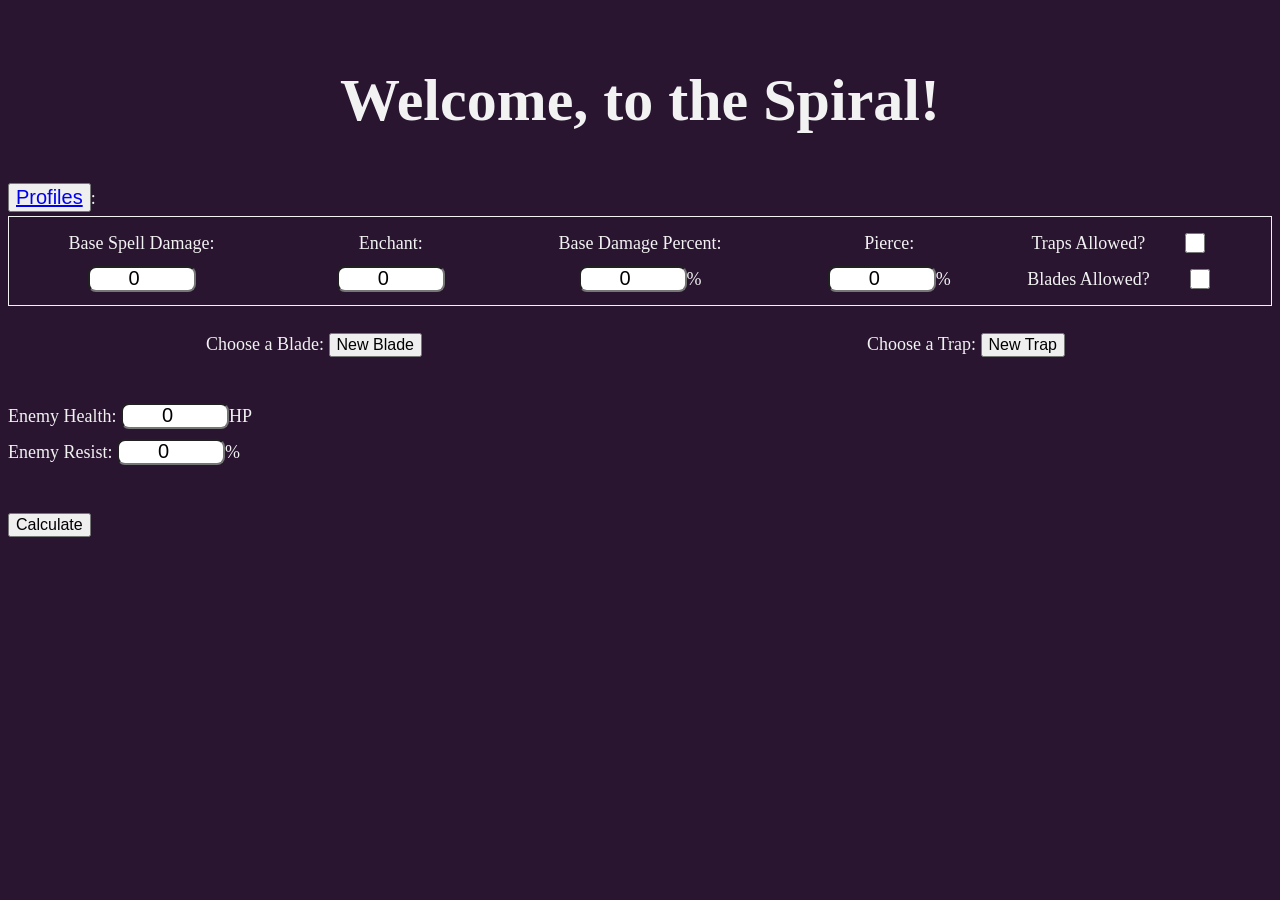
==== index.html @ 65f2b646 "moved files out of folder" ====
<!DOCTYPE html>
<html lang="en">

<head>
    <meta charset="UTF-8">
    <meta name="viewport" content="width=device-width, initial-scale=1.0">
    <title>W101 Calculator</title>
    <link rel="stylesheet" href="style.css">
    <script src="script.js" defer></script>
</head>

<body>
    <h1 class="title">Welcome, to the Spiral!</h1>

    <div class="calculatorContainer">
        <button class="profile">
            <a href="PFSelect.html">Profiles</a>
        </button>:
        <div class="profileName"></div>
        <div class="inputContainer">
            <div class="inputWidth">
                <span class="baseSpellDamage">Base Spell Damage: <br><input type="number" id="baseDamageInput"
                        value="0"><br></span>
            </div>
            <div class="inputWidth">
                <span class="enchant">Enchant: <br><input type="number" id="enchantInput" value="0"><br></span>
            </div>
            <div class="inputWidth">
                <span class="basePercentDamage">Base Damage Percent: <br><input type="number" id="damagePercentInput"
                        value="0">%<br></span>
            </div>
            <div class="inputWidth">
                <span class="pierce">Pierce: <br><input type="number" id="pierceInput" value="0">%<br></span>
            </div>
            <div class="inputWidth">
                <div class="allowed">
                    <span class="inputWidth">Traps Allowed? <input type="checkbox" id="trapsInput"
                            onchange="toggleTraps()" checked></span>
                    <span class="inputWidth">Blades Allowed? <input type="checkbox" id="bladesInput"
                            onchange="toggleBlades()" checked></span>
                </div>
            </div>
        </div>

        <div class="chooseModifier">
            <div id="chooseBlade" class="chooseBlade" style="display: block;">
                Choose a Blade:
                <button onclick="newBlade()">New Blade</button>

                <div class="bladeContainer" id="bladeContainer" style="display: none;">
                    <span>Blade Percent: <input type="number" id="bladePercentInput" value="0">%<br></span>
                    <span>Max Blade Amount: <input type="number" id="bladeAmountInput" value="0"><br></span>
                    <button onclick="addBlade()">Add Blade</button>
                    <button onclick="cancelBlade()">Close</button>
                </div>
                <div id="bladeList"></div>
            </div><br>


            <div id="chooseTrap" class="chooseTrap" style="display: block;">
                Choose a Trap:
                <button onclick="newTrap()">New Trap</button>

                <div class="trapContainer" id="trapContainer" style="display: none;">
                    <span>Trap Percent: <input type="number" id="trapPercentInput" value="0">%<br></span>
                    <span>Max Trap Amount: <input type="number" id="trapAmountInput" value="0"><br></span>
                    <button onclick="addTrap()">Add Trap</button>
                    <button onclick="cancelTrap()">Close</button>
                </div>
                <div id="trapList"></div>
            </div>
        </div><br>



        <div class="enemyContainer">
            <span>Enemy Health: <input type="number" id="healthInput" value="0">HP<br></span>
            <span>Enemy Resist: <input type="number" id="resistInput" value="0">%<br></span><br>
        </div>

        <button onclick="calculateDamage()">Calculate</button>
        <div id="percentUsed"></div>
        <div id="totalDamage"></div>
        <div id="bladeDamageOnly"></div>
    </div>




</body>

</html>
---- style.css ----
body {
    background-color: #291530;
    color: #f2f2f2;
    line-height: 2;
    font-size: 18px;
}

button {
    font-size: 16px;
}

input {
    border-radius: 8px;
    width: 100px;
    height: 20px;
    font-size: 20px;
    text-align: center;
}



.title {
    text-align: center;
    font-size: 60px;
    margin-bottom: 20px;
    display: flex;
    justify-content: center;
    font-family: Roboto;

}

.inputContainer {
    display: flex;
    flex-direction: row;
    justify-content: space-evenly;
    align-items: center;
    border: 1px solid #f2f2f2;
    padding: 8px;
    margin-bottom: 20px;
}

.inputWidth {
    display: flex;

    width: 100%;
    justify-content: center;
    align-items: center;
    text-align: center;
}

.profile {
    font-size: 20px;
}

#bladesInput,
#trapsInput {
    margin: 0;
}

.chooseModifier {
    display: flex;
    flex-direction: row;
    gap: 20px;
    align-items: flex-start;
}

.chooseBlade,
.chooseTrap {
    flex: 1;
    display: flex;
    flex-direction: column;
    align-items: center;
    text-align: center;
}

#bladeResistInput {
    font-size: 16px;
}
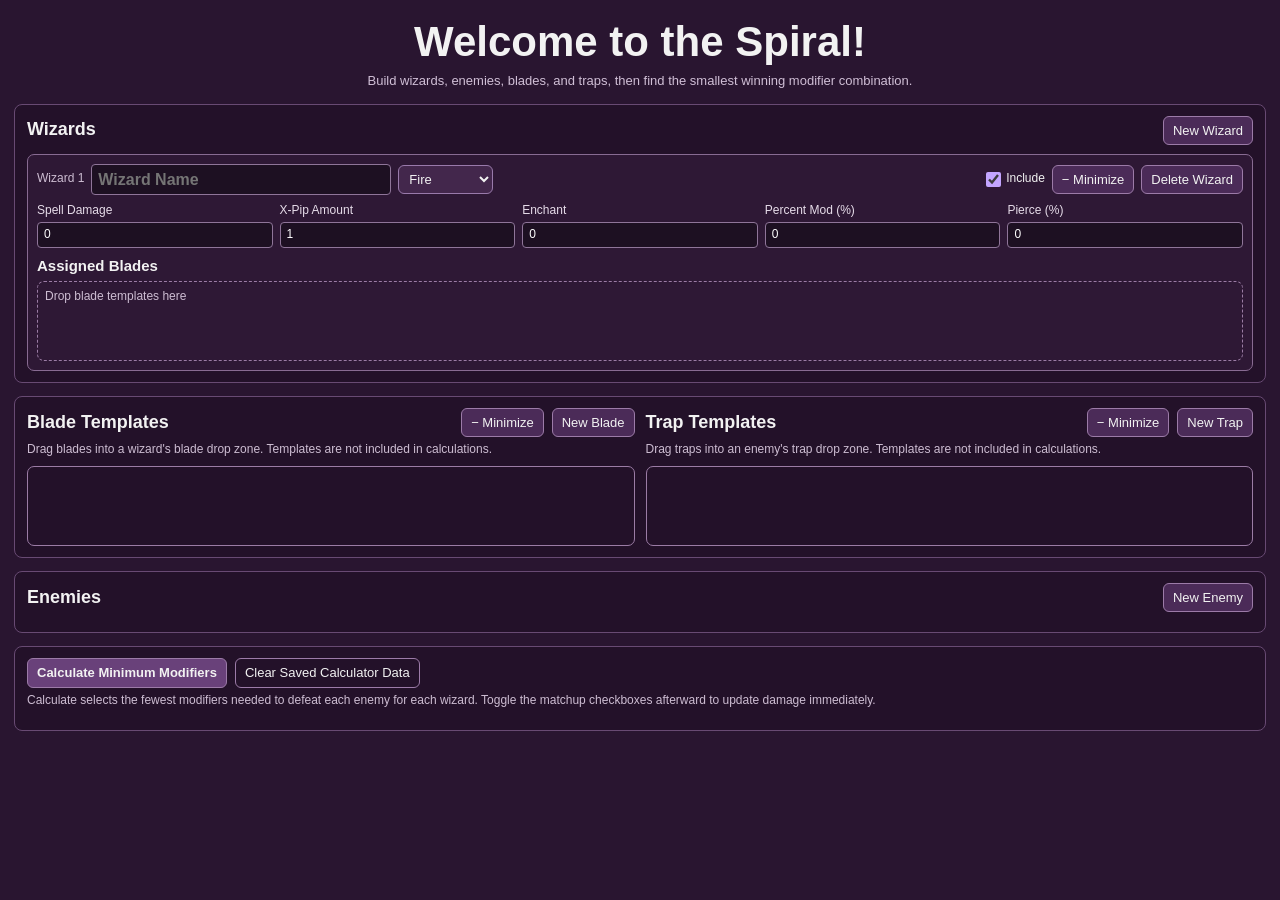
==== commit 030298e5: "Calculator Done" ====
--- a/index.html
+++ b/index.html
@@ -1,92 +1,52 @@
 <!DOCTYPE html>
 <html lang="en">
-
 <head>
-    <meta charset="UTF-8">
-    <meta name="viewport" content="width=device-width, initial-scale=1.0">
-    <title>W101 Calculator</title>
-    <link rel="stylesheet" href="style.css">
-    <script src="script.js" defer></script>
+  <meta charset="UTF-8">
+  <meta name="viewport" content="width=device-width, initial-scale=1.0">
+  <title>W101 Damage Calculator</title>
+  <link rel="stylesheet" href="style.css">
+  <script src="script.js" defer></script>
 </head>
-
 <body>
-    <h1 class="title">Welcome, to the Spiral!</h1>
-
-    <div class="calculatorContainer">
-        <button class="profile">
-            <a href="PFSelect.html">Profiles</a>
-        </button>:
-        <div class="profileName"></div>
-        <div class="inputContainer">
-            <div class="inputWidth">
-                <span class="baseSpellDamage">Base Spell Damage: <br><input type="number" id="baseDamageInput"
-                        value="0"><br></span>
-            </div>
-            <div class="inputWidth">
-                <span class="enchant">Enchant: <br><input type="number" id="enchantInput" value="0"><br></span>
-            </div>
-            <div class="inputWidth">
-                <span class="basePercentDamage">Base Damage Percent: <br><input type="number" id="damagePercentInput"
-                        value="0">%<br></span>
-            </div>
-            <div class="inputWidth">
-                <span class="pierce">Pierce: <br><input type="number" id="pierceInput" value="0">%<br></span>
-            </div>
-            <div class="inputWidth">
-                <div class="allowed">
-                    <span class="inputWidth">Traps Allowed? <input type="checkbox" id="trapsInput"
-                            onchange="toggleTraps()" checked></span>
-                    <span class="inputWidth">Blades Allowed? <input type="checkbox" id="bladesInput"
-                            onchange="toggleBlades()" checked></span>
-                </div>
-            </div>
+  <header>
+    <h1 class="title">Welcome to the Spiral!</h1>
+    <p class="subtitle">Build wizards, enemies, blades, and traps, then find the smallest winning modifier combination.</p>
+  </header>
+  <main class="calculatorContainer">
+    <section class="section">
+      <div class="sectionHeading"><h2>Wizards</h2><button type="button" onclick="addWizard()">New Wizard</button></div>
+      <div id="wizardList" class="wizardList"></div>
+    </section>
+    <section class="section">
+      <div class="chooseModifier">
+        <div class="modifierPanel" id="bladeTemplatePanel">
+          <div class="sectionHeading"><h2>Blade Templates</h2><button type="button" class="minimizeTemplateButton" aria-expanded="true" aria-controls="bladeTemplateBody" onclick="toggleTemplatePanel('bladeTemplatePanel')">− Minimize</button><button type="button" onclick="newBlade()">New Blade</button></div>
+          <div class="templatePanelBody" id="bladeTemplateBody">
+            <p class="helpText">Drag blades into a wizard's blade drop zone. Templates are not included in calculations.</p>
+            <div class="templateContainer"><div id="bladeList" class="templateList"></div></div>
+          </div>
         </div>
-
-        <div class="chooseModifier">
-            <div id="chooseBlade" class="chooseBlade" style="display: block;">
-                Choose a Blade:
-                <button onclick="newBlade()">New Blade</button>
-
-                <div class="bladeContainer" id="bladeContainer" style="display: none;">
-                    <span>Blade Percent: <input type="number" id="bladePercentInput" value="0">%<br></span>
-                    <span>Max Blade Amount: <input type="number" id="bladeAmountInput" value="0"><br></span>
-                    <button onclick="addBlade()">Add Blade</button>
-                    <button onclick="cancelBlade()">Close</button>
-                </div>
-                <div id="bladeList"></div>
-            </div><br>
-
-
-            <div id="chooseTrap" class="chooseTrap" style="display: block;">
-                Choose a Trap:
-                <button onclick="newTrap()">New Trap</button>
-
-                <div class="trapContainer" id="trapContainer" style="display: none;">
-                    <span>Trap Percent: <input type="number" id="trapPercentInput" value="0">%<br></span>
-                    <span>Max Trap Amount: <input type="number" id="trapAmountInput" value="0"><br></span>
-                    <button onclick="addTrap()">Add Trap</button>
-                    <button onclick="cancelTrap()">Close</button>
-                </div>
-                <div id="trapList"></div>
-            </div>
-        </div><br>
-
-
-
-        <div class="enemyContainer">
-            <span>Enemy Health: <input type="number" id="healthInput" value="0">HP<br></span>
-            <span>Enemy Resist: <input type="number" id="resistInput" value="0">%<br></span><br>
+        <div class="modifierPanel" id="trapTemplatePanel">
+          <div class="sectionHeading"><h2>Trap Templates</h2><button type="button" class="minimizeTemplateButton" aria-expanded="true" aria-controls="trapTemplateBody" onclick="toggleTemplatePanel('trapTemplatePanel')">− Minimize</button><button type="button" onclick="newTrap()">New Trap</button></div>
+          <div class="templatePanelBody" id="trapTemplateBody">
+            <p class="helpText">Drag traps into an enemy's trap drop zone. Templates are not included in calculations.</p>
+            <div class="templateContainer"><div id="trapList" class="templateList"></div></div>
+          </div>
         </div>
-
-        <button onclick="calculateDamage()">Calculate</button>
-        <div id="percentUsed"></div>
-        <div id="totalDamage"></div>
-        <div id="bladeDamageOnly"></div>
-    </div>
-
-
-
-
+      </div>
+    </section>
+    <section class="section">
+      <div class="sectionHeading"><h2>Enemies</h2><button type="button" onclick="addEnemy()">New Enemy</button></div>
+      <div id="enemyList" class="enemyList"></div>
+    </section>
+    <section class="section">
+      <div class="calculateBar">
+        <button type="button" class="calculateButton" onclick="calculateDamage()">Calculate Minimum Modifiers</button>
+        <button type="button" class="secondaryButton" onclick="clearSavedData()">Clear Saved Calculator Data</button>
+      </div>
+      <p class="helpText">Calculate selects the fewest modifiers needed to defeat each enemy for each wizard. Toggle the matchup checkboxes afterward to update damage immediately.</p>
+      <div id="results" class="results"></div>
+    </section>
+  </main>
 </body>
-
-</html>+</html>
--- a/style.css
+++ b/style.css
@@ -1,78 +1,407 @@
+* { box-sizing: border-box; }
+:root { color-scheme: dark; font-family: Arial, Helvetica, sans-serif; }
+body { margin: 0; padding: 24px; background: #291530; color: #f2f2f2; line-height: 1.45; font-size: 16px; }
+button, input { font: inherit; }
+button { padding: 7px 12px; color: #f2f2f2; background: #4b2b58; border: 1px solid #9c7ba8; border-radius: 6px; cursor: pointer; }
+button:hover { background: #60396e; }
+input[type="number"], input[type="text"] { min-width: 0; padding: 5px 7px; border: 1px solid #8f7599; border-radius: 4px; background: #1d1022; color: #fff; }
+input[type="checkbox"] { width: 17px; height: 17px; margin: 0; accent-color: #4da3ff; cursor: pointer; }
+.title { margin: 0; text-align: center; font-size: clamp(32px, 5vw, 54px); }
+.subtitle { margin: 6px auto 28px; max-width: 760px; text-align: center; color: #d0bfd6; }
+.calculatorContainer { width: min(1500px, 100%); margin: 0 auto; }
+.section { margin-bottom: 24px; padding: 16px; border: 1px solid #684a73; border-radius: 10px; background: rgba(20,10,24,.28); }
+.sectionHeading, .calculateBar { display: flex; align-items: center; justify-content: space-between; gap: 12px; flex-wrap: wrap; }
+h2 { margin: 0; font-size: 22px; } h3 { margin: 0 0 10px; font-size: 18px; }
+.helpText { margin: 8px 0 12px; color: #cdbdd2; font-size: 14px; }
+.wizardList { display: flex; flex-direction: column; gap: 14px; margin-top: 14px; }
+.newWizard { padding: 12px; border: 1px solid #886b92; border-radius: 8px; background: rgba(67,39,76,.35); }
+.wizardTop { display: flex; align-items: center; gap: 10px; flex-wrap: wrap; margin-bottom: 10px; }
+.wizardName { width: min(300px,100%); font-size: 19px; font-weight: 700; }
+.wizardNumber { color: #cdbdd2; white-space: nowrap; }
+.inputContainer { display: grid; grid-template-columns: repeat(auto-fit,minmax(130px,1fr)); gap: 10px; margin-bottom: 12px; }
+.inputWidth { display: flex; flex-direction: column; gap: 5px; color: #e6dce9; }
+.inputWidth input { width: 100%; }
+.bladeDropZone, .enemyTrapDropZone, .templateContainer { min-height: 112px; padding: 10px; border: 1px dashed #9b7ca5; border-radius: 7px; }
+.bladeDropZone, .enemyTrapDropZone { display: flex; align-items: flex-start; align-content: flex-start; flex-wrap: wrap; gap: 8px; }
+.dropLabel { width: 100%; color: #cdbdd2; font-size: 13px; }
+.dragOver { border-color: #f4d6ff !important; background: rgba(181,124,204,.18); }
+.chooseModifier { display: grid; grid-template-columns: repeat(2,minmax(0,1fr)); gap: 16px; }
+.modifierPanel { min-width: 0; }
+.templateContainer { margin-top: 8px; border-style: solid; }
+.templateList { display: grid; grid-template-columns: repeat(auto-fill,minmax(92px,1fr)); gap: 8px; }
+.modifierCard { position: relative; display: flex; flex-direction: column; align-items: center; justify-content: center; gap: 7px; width: 104px; min-height: 90px; padding: 8px 5px 25px; border: 1px solid #9b7ca5; border-radius: 7px; background: #38213f; }
+.modifierCard[draggable="true"] { cursor: grab; } .modifierCard.dragging { opacity: .45; }
+.modifierPercent { width: 62px; text-align: center; font-size: 20px; }
+.modifierCaption { color: #d8c7df; font-size: 12px; }
+.deleteButton { position: absolute; bottom: 3px; left: 50%; transform: translateX(-50%); padding: 1px 5px; border: 0; background: transparent; color: #ffcbcb; font-size: 12px; text-decoration: underline; white-space: nowrap; }
+.deleteButton:hover { background: transparent; color: #fff; }
+.enemyList { display: flex; flex-direction: column; gap: 14px; margin-top: 14px; }
+.enemyRow { display: grid; grid-template-columns: minmax(180px,240px) minmax(220px,1fr); gap: 12px; align-items: stretch; }
+.newEnemy { display: flex; flex-direction: column; gap: 9px; padding: 12px; border: 1px solid #886b92; border-radius: 8px; background: rgba(67,39,76,.35); }
+.enemyNameInput { width: 100%; font-weight: 700; }
+.enemyField { display: grid; grid-template-columns: 75px minmax(0,1fr); gap: 6px; align-items: center; }
+.enemyField input { width: 100%; }
+.trapDropZone { min-height: 120px; }
+.calculateBar { justify-content: flex-start; } .calculateButton { background: #69417a; font-weight: 700; } .secondaryButton { background: transparent; }
+.results { display: grid; grid-template-columns: repeat(auto-fit,minmax(320px,1fr)); gap: 14px; margin-top: 16px; }
+.matchupCard { min-width: 0; padding: 14px; border: 1px solid #886b92; border-radius: 8px; background: rgba(67,39,76,.3); }
+.matchupTitle { margin-bottom: 4px; font-size: 18px; font-weight: 700; overflow-wrap: anywhere; }
+.matchupSubtitle { margin-bottom: 12px; color: #d0bfd6; font-size: 13px; }
+.damageLine { margin: 7px 0; overflow-wrap: anywhere; } .win { color: #8df0ae; font-weight: 700; } .lose { color: #ffb0b0; font-weight: 700; }
+.modifierSelections { display: grid; grid-template-columns: repeat(2,minmax(0,1fr)); gap: 10px; margin-top: 12px; }
+.selectionGroup { min-width: 0; padding: 8px; border: 1px solid #674a71; border-radius: 6px; }
+.selectionGroup h4 { margin: 0 0 7px; font-size: 14px; }
+.selectionOption { display: flex; align-items: flex-start; gap: 7px; margin: 6px 0; font-size: 13px; overflow-wrap: anywhere; }
+.selectionOption input { flex: 0 0 auto; margin-top: 2px; }
+.wizardColor-blue { accent-color: #4da3ff !important; } .wizardColor-red { accent-color: #ff5c69 !important; }
+.wizardColor-green { accent-color: #52d273 !important; } .wizardColor-yellow { accent-color: #f5d547 !important; }
+.emptyMessage { color: #cdbdd2; font-style: italic; }
+@media (max-width:760px) { body { padding: 12px; } .section { padding: 12px; } .chooseModifier { grid-template-columns: 1fr; } .enemyRow { grid-template-columns: 1fr; } .results { grid-template-columns: 1fr; } .modifierSelections { grid-template-columns: 1fr; } }
+
+/* Hide number input arrows across Chromium, Safari, and Firefox. */
+input[type="number"]::-webkit-outer-spin-button,
+input[type="number"]::-webkit-inner-spin-button {
+  -webkit-appearance: none;
+  margin: 0;
+}
+input[type="number"] {
+  -moz-appearance: textfield;
+  appearance: textfield;
+}
+.modifierPercentField {
+  display: flex;
+  align-items: center;
+  justify-content: center;
+  gap: 3px;
+  font-size: 20px;
+}
+.modifierPercentField .modifierPercent {
+  width: 55px;
+}
+.assignedBlade, .assignedTrap {
+  width: 142px;
+  min-height: 115px;
+  justify-content: flex-start;
+}
+.assignedSelections {
+  display: flex;
+  flex-direction: column;
+  align-items: stretch;
+  gap: 5px;
+  width: 100%;
+  margin: 4px 0 8px;
+}
+.assignedSelection {
+  display: flex;
+  align-items: center;
+  gap: 5px;
+  font-size: 11px;
+  line-height: 1.2;
+  cursor: pointer;
+}
+.assignedSelection input {
+  flex: 0 0 auto;
+}
+.assignedSelection span {
+  overflow: hidden;
+  text-overflow: ellipsis;
+  white-space: nowrap;
+}
+
+
+/* Compact layout: less scrolling without sacrificing readability. */
 body {
-    background-color: #291530;
-    color: #f2f2f2;
-    line-height: 2;
-    font-size: 18px;
-}
-
-button {
-    font-size: 16px;
-}
-
-input {
-    border-radius: 8px;
-    width: 100px;
-    height: 20px;
-    font-size: 20px;
-    text-align: center;
-}
-
-
-
-.title {
-    text-align: center;
-    font-size: 60px;
-    margin-bottom: 20px;
-    display: flex;
-    justify-content: center;
-    font-family: Roboto;
-
-}
+  padding: 14px;
+  line-height: 1.32;
+  font-size: 14px;
+}
+
+.title { font-size: clamp(28px, 4vw, 42px); }
+.subtitle { margin: 3px auto 14px; font-size: 13px; }
+
+.section {
+  padding: 11px 12px;
+  margin-bottom: 13px;
+  border-radius: 8px;
+}
+.sectionHeading, .calculateBar { gap: 8px; }
+h2 { font-size: 18px; }
+h3 { font-size: 15px; margin: 0 0 6px; }
+.helpText { margin: 5px 0 8px; font-size: 12px; }
+
+button { padding: 5px 9px; font-size: 13px; }
+input[type="number"], input[type="text"] { padding: 4px 6px; }
+
+.wizardList, .enemyList { gap: 9px; margin-top: 9px; }
+.newWizard, .newEnemy { padding: 9px; border-radius: 7px; }
+.wizardTop { gap: 7px; margin-bottom: 8px; }
+.wizardName { font-size: 16px; }
+.wizardNumber { font-size: 12px; }
+.wizardCollapsed .wizardTop { margin-bottom: 0; }
+.wizardBody[hidden] { display: none !important; }
+.minimizeWizardButton { margin-left: auto; }
 
 .inputContainer {
-    display: flex;
-    flex-direction: row;
-    justify-content: space-evenly;
-    align-items: center;
-    border: 1px solid #f2f2f2;
-    padding: 8px;
-    margin-bottom: 20px;
-}
-
-.inputWidth {
-    display: flex;
-
-    width: 100%;
-    justify-content: center;
-    align-items: center;
-    text-align: center;
-}
-
-.profile {
-    font-size: 20px;
-}
-
-#bladesInput,
-#trapsInput {
-    margin: 0;
-}
-
-.chooseModifier {
-    display: flex;
-    flex-direction: row;
-    gap: 20px;
-    align-items: flex-start;
-}
-
-.chooseBlade,
-.chooseTrap {
-    flex: 1;
-    display: flex;
-    flex-direction: column;
-    align-items: center;
-    text-align: center;
-}
-
-#bladeResistInput {
-    font-size: 16px;
-}+  gap: 7px;
+  margin-bottom: 8px;
+  grid-template-columns: repeat(auto-fit, minmax(115px, 1fr));
+}
+.inputWidth { gap: 3px; font-size: 12px; }
+
+.bladeDropZone, .enemyTrapDropZone, .templateContainer {
+  min-height: 80px;
+  padding: 7px;
+}
+.bladeDropZone, .enemyTrapDropZone { gap: 6px; }
+.dropLabel { font-size: 12px; }
+
+.chooseModifier { gap: 11px; }
+.templateContainer { margin-top: 5px; }
+.templateList { gap: 6px; grid-template-columns: repeat(auto-fill, minmax(86px, 1fr)); }
+
+.modifierCard {
+  width: 95px;
+  min-height: 77px;
+  padding: 5px 4px 21px;
+  gap: 4px;
+}
+.modifierCaption { font-size: 11px; }
+.modifierPercentField { font-size: 17px; }
+.modifierPercentField .modifierPercent {
+  width: 48px;
+  font-size: 16px;
+}
+.deleteButton { bottom: 2px; font-size: 11px; padding: 0 4px; }
+.assignedBlade, .assignedTrap {
+  width: 133px;
+  min-height: 92px;
+}
+.assignedSelections { gap: 3px; margin: 2px 0 5px; }
+.assignedSelection { gap: 4px; font-size: 10px; }
+
+.enemyRow { gap: 8px; }
+.newEnemy { gap: 6px; }
+.enemyTrapDropZone { min-height: 90px; }
+
+.results { gap: 9px; margin-top: 11px; }
+.matchupCard { padding: 10px; }
+.matchupTitle { font-size: 16px; margin-bottom: 2px; }
+.matchupSubtitle { font-size: 12px; margin-bottom: 7px; }
+.damageLine { margin: 4px 0; }
+
+@media (max-width: 760px) {
+  body { padding: 9px; }
+  .section { padding: 9px; }
+  .wizardTop { flex-wrap: wrap; }
+  .wizardName { flex: 1 1 150px; }
+  .minimizeWizardButton { margin-left: 0; }
+}
+
+/* Individual enemy minimization, matching the wizard controls. */
+.enemyRow {
+  display: block;
+  border: 1px solid #886b92;
+  border-radius: 7px;
+  padding: 8px;
+  background: rgba(67,39,76,.35);
+}
+.enemyTop {
+  display: flex;
+  align-items: center;
+  gap: 7px;
+  flex-wrap: wrap;
+  margin-bottom: 7px;
+}
+.enemyTop .enemyNameInput {
+  width: min(300px, 100%);
+  flex: 1 1 180px;
+}
+.minimizeEnemyButton { margin-left: auto; }
+.enemyBody {
+  display: grid;
+  grid-template-columns: minmax(180px,240px) minmax(220px,1fr);
+  gap: 8px;
+  align-items: stretch;
+}
+.enemyBody[hidden] { display: none !important; }
+.enemyCollapsed .enemyTop { margin-bottom: 0; }
+.enemyBody .newEnemy {
+  border: none;
+  background: transparent;
+  padding: 2px;
+}
+@media (max-width:760px) {
+  .enemyBody { grid-template-columns: 1fr; }
+  .minimizeEnemyButton { margin-left: 0; }
+}
+
+/* Include switches are independent from minimize/expand state. */
+.includeToggle { display: inline-flex; align-items: center; gap: 5px; cursor: pointer; white-space: nowrap; font-size: 12px; }
+.includeToggle input { width: 15px; height: 15px; margin: 0; cursor: pointer; accent-color: #c3a5ff; }
+.templatePanelBody[hidden] { display: none !important; }
+.templateCollapsed .sectionHeading { margin-bottom: 0; }
+.minimizeTemplateButton { margin-left: auto; }
+
+/* Keep Include at the upper right, immediately before Minimize. */
+.wizardTop .includeToggle { margin-left: auto; }
+.wizardTop .minimizeWizardButton { margin-left: 0; }
+@media (max-width: 760px) {
+  .wizardTop .includeToggle { margin-left: auto; }
+  .wizardTop .minimizeWizardButton { margin-left: 0; }
+}
+
+/* School selectors and compact, removable per-school enemy resistance rows. */
+.wizardSchool, .resistanceSchool {
+  color: #f2f2f2;
+  background: #43274c;
+  border: 1px solid #997aab;
+  border-radius: 6px;
+  padding: 5px 6px;
+  font-size: 13px;
+  min-width: 95px;
+  max-width: 125px;
+}
+.wizardTop .wizardSchool { flex: 0 0 auto; }
+.resistanceBlock { display: flex; flex-direction: column; gap: 6px; min-width: 0; }
+.resistanceHeader { display: flex; align-items: center; justify-content: space-between; gap: 6px; font-size: 12px; }
+.resistanceHeader button { font-size: 11px; padding: 3px 6px; }
+.resistanceList { display: flex; flex-direction: column; gap: 5px; }
+.resistanceEntry { display: flex; align-items: center; gap: 5px; flex-wrap: wrap; }
+.resistanceEntry .resistInput { width: 65px; min-width: 0; }
+.resistanceEntry .removeResistanceButton { padding: 4px 6px; font-size: 11px; }
+.enemyBody { grid-template-columns: minmax(240px, 340px) minmax(220px, 1fr); }
+@media (max-width: 760px) { .enemyBody { grid-template-columns: 1fr; } }
+
+/* Group multiple school resistances under one percentage value. */
+.resistanceEntry { flex-wrap: nowrap; align-items: flex-start; }
+.resistanceSchoolPicker {
+  position: relative;
+  flex: 1 1 160px;
+  min-width: 135px;
+  max-width: 270px;
+}
+.resistanceSchoolSummary {
+  display: block;
+  cursor: pointer;
+  color: #f2f2f2;
+  background: #43274c;
+  border: 1px solid #997aab;
+  border-radius: 6px;
+  padding: 5px 24px 5px 8px;
+  font-size: 12px;
+  line-height: 1.4;
+  white-space: nowrap;
+  overflow: hidden;
+  text-overflow: ellipsis;
+  position: relative;
+}
+.resistanceSchoolSummary::after {
+  content: "▾";
+  position: absolute;
+  right: 7px;
+  top: 4px;
+}
+.resistanceSchoolPicker[open] .resistanceSchoolSummary::after { content: "▴"; }
+.resistanceSchoolOptions {
+  display: grid;
+  grid-template-columns: repeat(2, minmax(0,1fr));
+  gap: 3px;
+  padding: 8px;
+  margin-top: 3px;
+  background: #43274c;
+  border: 1px solid #997aab;
+  border-radius: 7px;
+  box-shadow: 0 5px 14px #140a18b8;
+  position: absolute;
+  z-index: 20;
+  left: 0;
+  width: min(265px, 80vw);
+}
+.resistanceSchoolOption {
+  display: flex;
+  align-items: center;
+  gap: 5px;
+  font-size: 12px;
+  cursor: pointer;
+  padding: 3px;
+  border-radius: 4px;
+}
+.resistanceSchoolOption:hover { background: #64426d; }
+.resistanceSchoolOption input { width: 14px; height: 14px; accent-color: #c3a5ff; margin: 0; }
+.resistanceEntry .resistInput { flex: 0 0 65px; }
+@media (max-width: 550px) {
+  .resistanceEntry { flex-wrap: wrap; }
+  .resistanceSchoolPicker { flex-basis: 100%; max-width: none; }
+}
+
+/* Drag handles on assigned modifiers: rearrange without dragging inputs. */
+.reorderHandle {
+  align-self: stretch;
+  text-align: center;
+  cursor: grab;
+  user-select: none;
+  touch-action: none;
+  font-size: 11px;
+  font-weight: 600;
+  letter-spacing: .04em;
+  color: #e7d3f0;
+  padding: 2px 4px;
+  border-radius: 4px;
+  background: rgba(255,255,255,.07);
+}
+.reorderHandle:active { cursor: grabbing; }
+.modifierCard.reorderBefore { box-shadow: -4px 0 0 #f3c7ff; }
+.modifierCard.reorderAfter { box-shadow: 4px 0 0 #f3c7ff; }
+
+
+/* Phone-friendly touch targets, stacking, and modifier manipulation. */
+.templateBlade, .templateTrap, .reorderHandle {
+  touch-action: none;
+}
+.touchReordering {
+  user-select: none;
+  -webkit-user-select: none;
+}
+.modifierCard.touchDragging {
+  opacity: .5;
+  outline: 2px dashed #e8c0ff;
+}
+button, select, input {
+  max-width: 100%;
+}
+@media (max-width: 600px) {
+  html { -webkit-text-size-adjust: 100%; }
+  body { margin: 0; padding: 8px; font-size: 14px; }
+  .calculatorContainer { width: 100%; min-width: 0; }
+  .title { font-size: clamp(25px, 7vw, 34px); line-height: 1.15; }
+  .section { padding: 9px; margin-bottom: 10px; }
+  .sectionHeading { flex-wrap: wrap; align-items: center; }
+  .sectionHeading h2 { margin-right: auto; }
+  .wizardTop, .enemyTop { gap: 6px; }
+  .wizardName, .enemyNameInput { min-width: 0; flex: 1 1 125px; }
+  .wizardSchool { flex: 0 0 auto; }
+  .includeToggle { margin-left: auto; }
+  .inputContainer { grid-template-columns: repeat(2, minmax(0, 1fr)); gap: 7px; }
+  .inputWidth { min-width: 0; }
+  .inputWidth input { width: 100%; box-sizing: border-box; }
+  .chooseModifier { display: grid; grid-template-columns: minmax(0, 1fr); gap: 9px; }
+  .modifierPanel { min-width: 0; }
+  .templateList, .bladeDropZone, .enemyTrapDropZone { gap: 7px; }
+  .bladeDropZone, .enemyTrapDropZone {
+    min-height: 110px;
+    flex-wrap: wrap;
+    align-content: flex-start;
+  }
+  .modifierCard { flex: 0 0 auto; }
+  .assignedBlade, .assignedTrap { width: 133px; }
+  .reorderHandle { min-height: 27px; display: flex; align-items: center; justify-content: center; }
+  .calculateBar { flex-wrap: wrap; }
+  .calculateBar button { flex: 1 1 190px; min-height: 40px; }
+  .results { grid-template-columns: minmax(0, 1fr); }
+  .matchupCard { min-width: 0; overflow-wrap: anywhere; }
+  button { min-height: 32px; }
+  input[type="number"], input[type="text"], select { font-size: 16px; }
+}
+@media (max-width: 360px) {
+  .inputContainer { grid-template-columns: minmax(0, 1fr); }
+}
